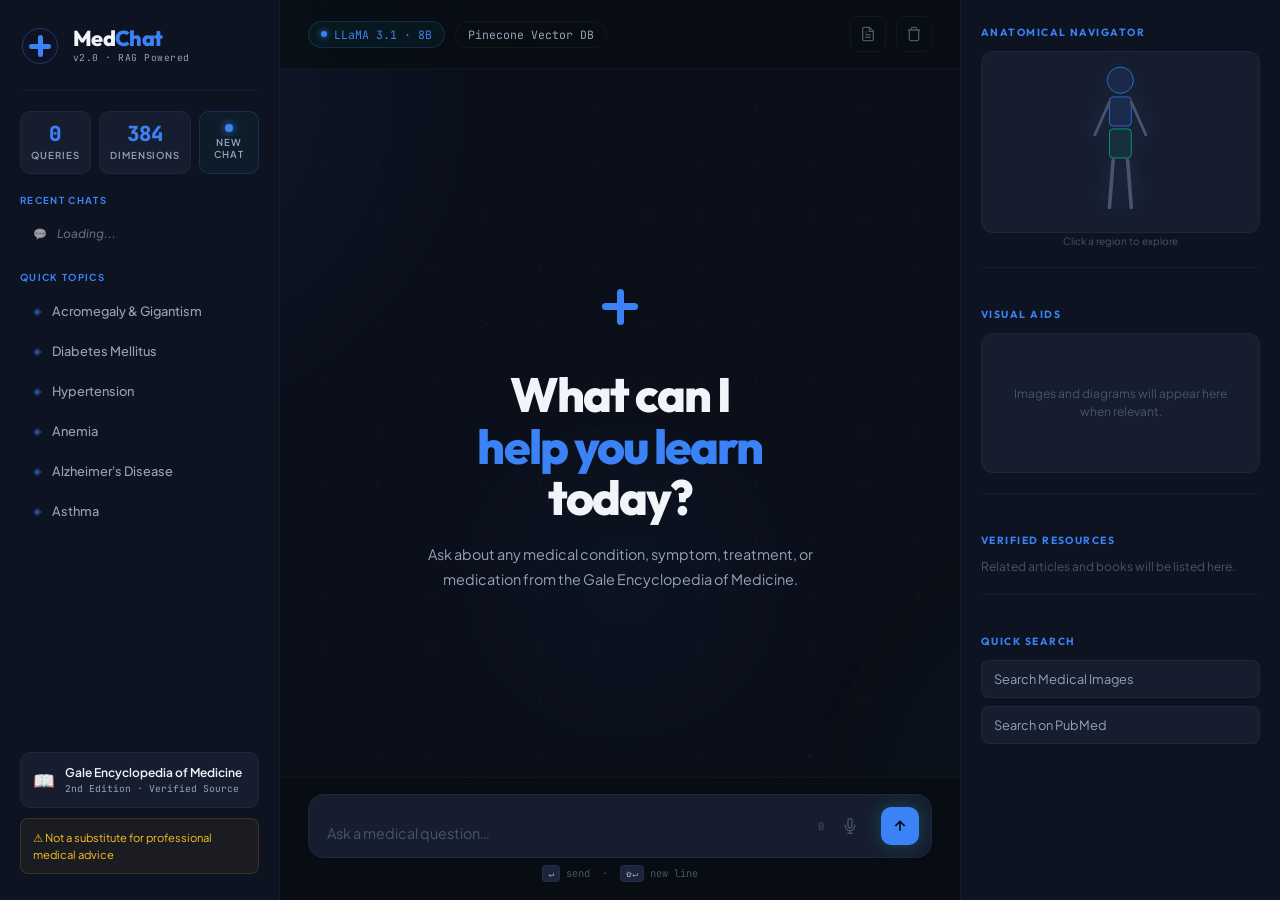
==== templates/index.html @ e9fade82 "Update app with MedChat RAG UI and history sessions" ====
<!DOCTYPE html>
<html lang="en">

<head>
    <meta charset="UTF-8">
    <meta name="viewport" content="width=device-width, initial-scale=1.0">
    <title>MedChat — AI Medical Assistant</title>
    <link rel="stylesheet" href="/static/style.css?v=2.1">
    <link
        href="https://fonts.googleapis.com/css2?family=Outfit:wght@400;500;600;700;800&family=Plus+Jakarta+Sans:wght@400;500;600;700;800&family=JetBrains+Mono:wght@300;400&display=swap"
        rel="stylesheet">
</head>

<body>

    <canvas id="gridCanvas"></canvas>
    <div class="orb orb-1"></div>
    <div class="orb orb-2"></div>
    <div class="orb orb-3"></div>

    <div class="app">

        <!-- LEFT PANEL -->
        <aside class="panel-left">
            <div class="brand">
                <div class="brand-mark">
                    <div class="cross-h"></div>
                    <div class="cross-v"></div>
                    <div class="brand-ring"></div>
                </div>
                <div class="brand-text">
                    <span class="brand-name">Med<em>Chat</em></span>
                    <span class="brand-version">v2.0 · RAG Powered</span>
                </div>
            </div>

            <div class="panel-divider"></div>

            <div class="stat-grid">
                <div class="stat-card">
                    <span class="stat-num" id="qCount">0</span>
                    <span class="stat-label">Queries</span>
                </div>
                <div class="stat-card">
                    <span class="stat-num">384</span>
                    <span class="stat-label">Dimensions</span>
                </div>
                <div class="stat-card active" onclick="newChat()" style="cursor:pointer;" title="Start a New Chat">
                    <span class="stat-dot"></span>
                    <span class="stat-label">New Chat</span>
                </div>
            </div>

            <div class="nav-section">
                <p class="nav-label">Recent Chats</p>
                <nav class="quick-nav" id="sessionsList">
                    <button class="nav-item">
                        <span class="nav-icon">💬</span><i style="opacity:0.6; font-size:12px;">Loading...</i>
                    </button>
                </nav>
            </div>

            <div class="nav-section">
                <p class="nav-label">Quick Topics</p>
                <nav class="quick-nav">
                    <button class="nav-item" onclick="quickAsk('What is Acromegaly and Gigantism?')">
                        <span class="nav-icon">◈</span>Acromegaly & Gigantism
                    </button>
                    <button class="nav-item" onclick="quickAsk('What are the symptoms of Diabetes Mellitus?')">
                        <span class="nav-icon">◈</span>Diabetes Mellitus
                    </button>
                    <button class="nav-item" onclick="quickAsk('How is Hypertension diagnosed and treated?')">
                        <span class="nav-icon">◈</span>Hypertension
                    </button>
                    <button class="nav-item" onclick="quickAsk('What causes Iron Deficiency Anemia?')">
                        <span class="nav-icon">◈</span>Anemia
                    </button>
                    <button class="nav-item" onclick="quickAsk('What is Alzheimer disease?')">
                        <span class="nav-icon">◈</span>Alzheimer's Disease
                    </button>
                    <button class="nav-item" onclick="quickAsk('What are the symptoms of Asthma?')">
                        <span class="nav-icon">◈</span>Asthma
                    </button>
                </nav>
            </div>

            <div class="panel-spacer"></div>

            <div class="source-badge">
                <div class="source-icon">📖</div>
                <div class="source-info">
                    <span class="source-title">Gale Encyclopedia of Medicine</span>
                    <span class="source-sub">2nd Edition · Verified Source</span>
                </div>
            </div>

            <div class="warning-strip">
                ⚠ Not a substitute for professional medical advice
            </div>
        </aside>

        <!-- MAIN CHAT -->
        <main class="chat-main">

            <header class="topbar">
                <div class="topbar-left">
                    <div class="live-badge">
                        <div class="live-dot"></div>LLaMA 3.1 · 8B
                    </div>
                    <div class="model-tag">Pinecone Vector DB</div>
                </div>
                <div class="topbar-right" style="display:flex; gap:10px;">
                    <button class="icon-btn" title="Export PDF" onclick="exportChat()">
                        <svg viewBox="0 0 24 24" fill="none" stroke="currentColor" stroke-width="2">
                            <path d="M14 2H6a2 2 0 0 0-2 2v16a2 2 0 0 0 2 2h12a2 2 0 0 0 2-2V8z" />
                            <polyline points="14 2 14 8 20 8" />
                            <line x1="16" y1="13" x2="8" y2="13" />
                            <line x1="16" y1="17" x2="8" y2="17" />
                            <polyline points="10 9 9 9 8 9" />
                        </svg>
                    </button>
                    <button class="icon-btn" onclick="newChat()" title="New Chat">
                        <svg viewBox="0 0 24 24" fill="none" stroke="currentColor" stroke-width="2">
                            <path
                                d="M3 6h18M19 6v14a2 2 0 0 1-2 2H7a2 2 0 0 1-2-2V6m3 0V4a2 2 0 0 1 2-2h4a2 2 0 0 1 2 2v2" />
                        </svg>
                    </button>
                </div>
            </header>

            <div class="messages" id="messages">
                <div class="hero-state" id="heroState">
                    <div class="hero-cross">
                        <div class="hc-h"></div>
                        <div class="hc-v"></div>
                        <div class="hc-ring r1"></div>
                        <div class="hc-ring r2"></div>
                    </div>
                    <h1 class="hero-title">What can I<br><em>help you learn</em><br>today?</h1>
                    <p class="hero-sub">Ask about any medical condition, symptom, treatment, or medication from the Gale
                        Encyclopedia of Medicine.</p>
                </div>
            </div>

            <div class="input-dock">
                <div class="input-wrap" id="inputWrap">
                    <textarea id="userInput" placeholder="Ask a medical question…" rows="1" onkeydown="handleKey(event)"
                        oninput="autoResize(this)"></textarea>
                    <div class="input-actions">
                        <span class="char-count" id="charCount">0</span>
                        <button class="icon-btn" id="micBtn" onclick="startVoice()" title="Voice Input"
                            style="border:none; margin-right:5px;">
                            <svg viewBox="0 0 24 24" fill="none" stroke="currentColor" stroke-width="2">
                                <path d="M12 1a3 3 0 0 0-3 3v8a3 3 0 0 0 6 0V4a3 3 0 0 0-3-3z" />
                                <path d="M19 10v2a7 7 0 0 1-14 0v-2" />
                                <line x1="12" y1="19" x2="12" y2="23" />
                                <line x1="8" y1="23" x2="16" y2="23" />
                            </svg>
                        </button>
                        <button class="send-btn" id="sendBtn" onclick="sendMessage()">
                            <svg viewBox="0 0 24 24" fill="none" stroke="currentColor" stroke-width="2.5">
                                <path d="M12 19V5M5 12l7-7 7 7" />
                            </svg>
                        </button>
                    </div>
                </div>
                <p class="dock-hint"><kbd>↵</kbd> send &nbsp;·&nbsp; <kbd>⇧↵</kbd> new line</p>
            </div>

        </main>

        <!-- RIGHT PANEL (RESOURCES) -->
        <aside class="panel-right">
            <div class="res-section">
                <h3 class="res-label">Anatomical Navigator</h3>
                <div class="visual-card" style="padding:10px; min-height:180px;">
                    <svg viewBox="0 0 100 220"
                        style="height:160px; width:auto; filter: drop-shadow(0 0 10px rgba(59,130,246,0.3))">
                        <!-- Head -->
                        <circle cx="50" cy="25" r="18" fill="rgba(59,130,246,0.1)" stroke="var(--accent)"
                            stroke-width="1" style="cursor:pointer;"
                            onclick="quickAsk('What conditions affect the head and brain?')" />
                        <!-- Chest -->
                        <rect x="35" y="48" width="30" height="40" rx="5" fill="rgba(59,130,246,0.1)"
                            stroke="var(--accent)" stroke-width="1" style="cursor:pointer;"
                            onclick="quickAsk('What are common heart and lung conditions?')" />
                        <!-- Abdomen -->
                        <rect x="35" y="92" width="30" height="40" rx="5" fill="rgba(16,185,129,0.1)"
                            stroke="var(--accent2)" stroke-width="1" style="cursor:pointer;"
                            onclick="quickAsk('What conditions cause abdominal pain?')" />
                        <!-- Limbs -->
                        <line x1="35" y1="55" x2="15" y2="100" stroke="var(--text-3)" stroke-width="4"
                            stroke-linecap="round" onclick="quickAsk('Joint and limb pain causes')"
                            style="cursor:pointer;" />
                        <line x1="65" y1="55" x2="85" y2="100" stroke="var(--text-3)" stroke-width="4"
                            stroke-linecap="round" onclick="quickAsk('Joint and limb pain causes')"
                            style="cursor:pointer;" />
                        <line x1="40" y1="135" x2="35" y2="200" stroke="var(--text-3)" stroke-width="5"
                            stroke-linecap="round" onclick="quickAsk('Leg and foot conditions')"
                            style="cursor:pointer;" />
                        <line x1="60" y1="135" x2="65" y2="200" stroke="var(--text-3)" stroke-width="5"
                            stroke-linecap="round" onclick="quickAsk('Leg and foot conditions')"
                            style="cursor:pointer;" />
                    </svg>
                </div>
                <p style="font-size:10px; color:var(--text-3); text-align:center; margin-top:-10px;">Click a region to
                    explore</p>
            </div>

            <div class="panel-divider"></div>

            <div class="res-section">
                <h3 class="res-label">Visual Aids</h3>
                <div class="visual-card" id="visualPanel">
                    <p class="visual-placeholder">Images and diagrams will appear here when relevant.</p>
                </div>
            </div>

            <div class="panel-divider"></div>

            <div class="res-section">
                <h3 class="res-label">Verified Resources</h3>
                <div class="resource-list" id="resourceList">
                    <p class="res-placeholder">Related articles and books will be listed here.</p>
                </div>
            </div>

            <div class="panel-divider"></div>

            <div class="res-section">
                <h3 class="res-label">Quick Search</h3>
                <div class="extra-actions" id="extraActions">
                    <button class="action-btn" onclick="openSearch('images')">Search Medical Images</button>
                    <button class="action-btn" onclick="openSearch('pubmed')">Search on PubMed</button>
                </div>
            </div>
        </aside>

    </div>

    <script>
        // Canvas dot grid
        const canvas = document.getElementById('gridCanvas');
        const ctx = canvas.getContext('2d');
        function resizeCanvas() { canvas.width = window.innerWidth; canvas.height = window.innerHeight; }
        resizeCanvas();
        window.addEventListener('resize', () => { resizeCanvas(); initDots(); });

        let dots = [], frame = 0;
        function initDots() {
            dots = [];
            const s = 54;
            for (let x = 0; x < canvas.width + s; x += s)
                for (let y = 0; y < canvas.height + s; y += s)
                    dots.push({ x, y, base: Math.random() * Math.PI * 2, speed: 0.003 + Math.random() * 0.004 });
        }
        initDots();

        function drawGrid() {
            ctx.clearRect(0, 0, canvas.width, canvas.height);
            frame++;
            dots.forEach(d => {
                const p = Math.sin(d.base + frame * d.speed);
                ctx.fillStyle = `rgba(20,184,166,${0.04 + p * 0.03})`;
                ctx.beginPath();
                ctx.arc(d.x, d.y, 1 + p * 0.5, 0, Math.PI * 2);
                ctx.fill();
            });
            requestAnimationFrame(drawGrid);
        }
        drawGrid();

        let currentChatId = Date.now().toString();
        let queryCount = 0;
        let lastQuery = "";
        let currentLang = "en";

        function updateLang(val) { currentLang = val; }

        async function runSymptomCheck() {
            const boxes = document.querySelectorAll('.symp-box:checked');
            const symptoms = Array.from(boxes).map(b => b.value);
            if (symptoms.length === 0) return alert("Please select at least one symptom.");

            appendUser(`Symptom Check: ${symptoms.join(', ')}`);
            appendTyping();

            try {
                const res = await fetch('/symptom-check', {
                    method: 'POST',
                    headers: { 'Content-Type': 'application/json' },
                    body: JSON.stringify({ symptoms, chat_id: currentChatId })
                });
                const data = await res.json();
                removeTyping();
                appendBot(data.answer);
                loadSessions();
            } catch {
                removeTyping();
                appendBot('Symptom check failed. Please try again.');
            }
        }

        function autoResize(el) {
            el.style.height = 'auto';
            el.style.height = Math.min(el.scrollHeight, 150) + 'px';
            document.getElementById('charCount').textContent = el.value.length;
        }

        function handleKey(e) {
            if (e.key === 'Enter' && !e.shiftKey) { e.preventDefault(); sendMessage(); }
        }

        function quickAsk(text) {
            const input = document.getElementById('userInput');
            input.value = text;
            autoResize(input);
            sendMessage();
        }

        function clearChat() {
            document.getElementById('messages').innerHTML = '';
            queryCount = 0;
            document.getElementById('qCount').textContent = '0';
            showHero();
        }

        function newChat() {
            currentChatId = Date.now().toString();
            clearChat();
        }

        function showHero() {
            const messages = document.getElementById('messages');
            const hero = document.createElement('div');
            hero.id = 'heroState';
            hero.className = 'hero-state';
            hero.innerHTML = `
            <div class="hero-cross"><div class="hc-h"></div><div class="hc-v"></div><div class="hc-ring r1"></div><div class="hc-ring r2"></div></div>
            <h1 class="hero-title">What can I<br><em>help you learn</em><br>today?</h1>
            <p class="hero-sub">Ask about any medical condition, symptom, treatment, or medication.</p>
            <div class="hero-chips">
                <button class="chip" onclick="quickAsk('What is Acromegaly?')">Acromegaly</button>
                <button class="chip" onclick="quickAsk('What is Type 2 Diabetes?')">Type 2 Diabetes</button>
                <button class="chip" onclick="quickAsk('What is Hypertension?')">Hypertension</button>
                <button class="chip" onclick="quickAsk('What is Anemia?')">Anemia</button>
            </div>`;
            messages.appendChild(hero);
        }

        function getTime() {
            return new Date().toLocaleTimeString([], { hour: '2-digit', minute: '2-digit' });
        }

        function escapeHtml(t) {
            return t.replace(/&/g, '&amp;').replace(/</g, '&lt;').replace(/>/g, '&gt;');
        }

        function appendUser(text) {
            document.getElementById('heroState')?.remove();
            const messages = document.getElementById('messages');
            const div = document.createElement('div');
            div.className = 'msg-row user';
            div.innerHTML = `<div class="msg-bubble user-bubble"><p>${escapeHtml(text)}</p></div><div class="msg-meta">${getTime()}</div>`;
            messages.appendChild(div);
            messages.scrollTop = messages.scrollHeight;
        }

        function appendTyping() {
            const messages = document.getElementById('messages');
            const div = document.createElement('div');
            div.className = 'msg-row bot';
            div.id = 'typingRow';
            div.innerHTML = `
            <div class="bot-avatar"><div class="ba-cross"><div class="ba-h"></div><div class="ba-v"></div></div></div>
            <div class="msg-bubble bot-bubble typing-bubble"><span></span><span></span><span></span></div>`;
            messages.appendChild(div);
            messages.scrollTop = messages.scrollHeight;
        }

        function removeTyping() { document.getElementById('typingRow')?.remove(); }

        function appendBot(text) {
            const messages = document.getElementById('messages');
            const div = document.createElement('div');
            div.className = 'msg-row bot';

            let mainContent = text;
            let followups = [];
            let sources = [];
            let severity = '';
            let severityColor = 'var(--accent)';

            // Parse severity
            if (mainContent.includes('SEVERITY:')) {
                const parts = mainContent.split('SEVERITY:');
                mainContent = parts[1].split('\n').slice(1).join('\n').trim(); // Skip the severity line 
                severity = parts[1].split('\n')[0].trim();
                if (severity === 'EMERGENCY') severityColor = '#ef4444';
                if (severity === 'CONSULT_DOCTOR') severityColor = '#f59e0b';
            }

            // Parse followups
            if (mainContent.includes('FOLLOWUPS:')) {
                const parts = mainContent.split('FOLLOWUPS:');
                mainContent = parts[0].trim();
                followups = parts[1].trim().split('\n').map(f => f.replace(/^-\s*/, '').trim()).filter(Boolean);
            }

            // Parse sources
            if (mainContent.includes('SOURCES:')) {
                const parts = mainContent.split('SOURCES:');
                mainContent = parts[0].trim();
                sources = parts[1].trim().split('\n').map(s => s.replace(/^-\s*/, '').trim()).filter(Boolean);
            }
            updateResourcePanel(sources);

            let chipsHtml = '';
            if (followups.length > 0) {
                chipsHtml = '<div class="followup-chips" style="display:flex; flex-wrap:wrap; gap:8px; margin-top:10px;">' +
                    followups.map(f => `<button class="chip" style="font-size:11px; padding:4px 10px; border-radius:12px; border:1px solid rgba(255,255,255,0.1); background:rgba(255,255,255,0.05); color:var(--text-1); cursor:pointer;" onclick="quickAsk('${escapeHtml(f.replace(/'/g, "\\'"))}')">${escapeHtml(f)}</button>`).join('') +
                    '</div>';
            }

            let badgeHtml = severity ? `<span style="font-size:10px; font-weight:600; padding:2px 6px; border-radius:4px; border:1px solid ${severityColor}; color:${severityColor}; margin-right:8px; display:inline-block; margin-bottom:5px;">${severity}</span><br>` : '';

            div.innerHTML = `
            <div class="bot-avatar"><div class="ba-cross"><div class="ba-h"></div><div class="ba-v"></div></div></div>
            <div class="msg-content">
                <div class="msg-bubble bot-bubble">
                    ${badgeHtml}
                    <p style="margin:0">${escapeHtml(mainContent).replace(/\n/g, '<br>')}</p>
                </div>
                ${chipsHtml}
                <div class="msg-meta" style="margin-top:5px;">${getTime()} · MedChat</div>
            </div>`;
            messages.appendChild(div);
            messages.scrollTop = messages.scrollHeight;
        }

        async function exportChat() {
            try {
                const formData = new URLSearchParams();
                formData.append('chat_id', currentChatId);
                const res = await fetch('/export', { method: 'POST', body: formData });
                if (res.ok) {
                    const blob = await res.blob();

                    let filename = 'MedChat_Consultation_Record.pdf';
                    const cd = res.headers.get('Content-Disposition');
                    if (cd && cd.includes('filename=')) {
                        filename = cd.split('filename=')[1].replace(/["']/g, '');
                    }

                    const url = window.URL.createObjectURL(blob);
                    const a = document.createElement('a');
                    a.style.display = 'none';
                    a.href = url;
                    a.download = filename;
                    document.body.appendChild(a);
                    a.click();
                    window.URL.revokeObjectURL(url);
                } else {
                    alert('Export failed.');
                }
            } catch (err) {
                console.error(err);
                alert('Export failed due to network error.');
            }
        }


        async function updateResourcePanel(resources) {
            const list = document.getElementById('resourceList');
            const visual = document.getElementById('visualPanel');

            if (resources.length > 0) {
                list.innerHTML = resources.map(r => `
                <div class="res-item">
                    <span class="res-icon">📄</span>
                    <span class="res-text">${escapeHtml(r.replace(/^[*-]\s*/, ''))}</span>
                </div>
            `).join('');

                visual.innerHTML = '<i style="color:var(--text-3); font-size:12px;">Searching visual database...</i>';

                try {
                    const query = encodeURIComponent(lastQuery.replace(/what is|are the symptoms of|how is|diagnosed|treated|causes|of|the/gi, '').trim());
                    const wRes = await fetch(`https://en.wikipedia.org/w/api.php?action=query&list=search&srsearch=${query}&utf8=&format=json&origin=*`);
                    const wData = await wRes.json();

                    if (wData.query && wData.query.search.length > 0) {
                        const title = wData.query.search[0].title;
                        const pRes = await fetch(`https://en.wikipedia.org/w/api.php?action=query&titles=${encodeURIComponent(title)}&prop=pageimages&format=json&pithumbsize=500&origin=*`);
                        const pData = await pRes.json();
                        const pages = pData.query.pages;
                        const pageId = Object.keys(pages)[0];

                        if (pages[pageId].thumbnail) {
                            visual.innerHTML = `
                                <img src="${pages[pageId].thumbnail.source}" style="width:100%; border-radius:8px; margin-bottom:10px;">
                                <p style="font-size:12px; color:var(--text-2); text-align:center;">Source: Wikipedia Media (${title})</p>
                            `;
                            return;
                        }
                    }
                    visual.innerHTML = `
                        <div class="image-suggest">
                            <div class="suggest-info">
                                <p>View anatomical diagrams and clinical images for:</p>
                                <strong>${escapeHtml(lastQuery)}</strong>
                            </div>
                            <button class="visual-btn" onclick="openSearch('images')">Open Visual Library</button>
                        </div>
                    `;
                } catch (e) {
                    visual.innerHTML = '';
                }
            }
        }

        function openSearch(type) {
            const query = encodeURIComponent(lastQuery);
            if (type === 'images') window.open(`https://www.google.com/search?tbm=isch&q=${query}+medical+diagram`, '_blank');
            if (type === 'pubmed') window.open(`https://pubmed.ncbi.nlm.nih.gov/?term=${query}`, '_blank');
        }

        function quickAsk(text) {
            document.getElementById('userInput').value = text;
            sendMessage();
        }

        async function sendMessage() {
            const input = document.getElementById('userInput');
            const text = input.value.trim();
            if (!text) return;

            lastQuery = text;
            const sendBtn = document.getElementById('sendBtn');
            sendBtn.disabled = true;
            input.disabled = true;

            appendUser(text);
            input.value = '';
            input.style.height = 'auto';
            document.getElementById('charCount').textContent = '0';
            queryCount++;
            document.getElementById('qCount').textContent = queryCount;
            appendTyping();

            try {
                if (currentLang === 'en') {
                    const res = await fetch('/stream', {
                        method: 'POST',
                        headers: { 'Content-Type': 'application/x-www-form-urlencoded' },
                        body: `msg=${encodeURIComponent(text)}&lang=${currentLang}&chat_id=${encodeURIComponent(currentChatId)}`
                    });
                    if (res.ok) {
                        removeTyping();
                        const messages = document.getElementById('messages');
                        const div = document.createElement('div');
                        div.className = 'msg-row bot';
                        div.innerHTML = `
                            <div class="bot-avatar"><div class="ba-cross"><div class="ba-h"></div><div class="ba-v"></div></div></div>
                            <div class="msg-content"><div class="msg-bubble bot-bubble" style="background:rgba(255,255,255,0.02); border:1px solid rgba(255,255,255,0.1);"><p style="margin:0; opacity:0.8; font-style:italic;" id="streamTarget"></p></div></div>
                        `;
                        messages.appendChild(div);
                        const target = document.getElementById('streamTarget');

                        const reader = res.body.getReader();
                        const decoder = new TextDecoder();
                        let rawAcc = "";

                        while (true) {
                            const { done, value } = await reader.read();
                            if (done) break;
                            const chunk = decoder.decode(value, { stream: true });
                            const packets = chunk.split('\n');
                            for (let packet of packets) {
                                if (packet.startsWith('data: ')) {
                                    const d = packet.slice(6).trim();
                                    try {
                                        const p = JSON.parse(d);
                                        if (p.text) { rawAcc += p.text; target.innerText = rawAcc; messages.scrollTop = messages.scrollHeight; }
                                        if (p.done) { div.remove(); appendBot(p.fullText); loadSessions(); return; }
                                    } catch (e) { }
                                }
                            }
                        }
                        return;
                    }
                }

                const res = await fetch('/get', {
                    method: 'POST',
                    headers: { 'Content-Type': 'application/x-www-form-urlencoded' },
                    body: `msg=${encodeURIComponent(text)}&lang=${currentLang}&chat_id=${encodeURIComponent(currentChatId)}`
                });
                const answer = await res.text();
                removeTyping();
                appendBot(answer);
                loadSessions();
            } catch (err) {
                removeTyping();
                appendBot('Something went wrong. Please try again.');
            } finally {
                sendBtn.disabled = false;
                input.disabled = false;
                input.focus();
            }
        }

        async function loadSessions() {
            try {
                const res = await fetch('/sessions');
                if (!res.ok) return;
                const data = await res.json();
                const sl = document.getElementById('sessionsList');
                if (sl) {
                    if (data.sessions.length === 0) {
                        sl.innerHTML = '<p style="font-size:12px; opacity:0.6; padding-left:15px; margin-top:5px;">No recent chats</p>';
                        return;
                    }
                    sl.innerHTML = data.sessions.map(s => `
                        <button class="nav-item" onclick="loadHistory('${s.chat_id}')" style="white-space: nowrap; overflow: hidden; text-overflow: ellipsis; display: block; border-left: 2px solid transparent; text-align: left;">
                            <span class="nav-icon">💬</span>${escapeHtml(s.title)}
                        </button>
                    `).join('');
                }
            } catch (e) { }
        }

        async function loadHistory(chatId) {
            currentChatId = chatId;
            clearChat();
            try {
                const res = await fetch('/history/' + chatId);
                if (!res.ok) return;
                const data = await res.json();
                if (data && data.history && data.history.length > 0) {
                    const hero = document.getElementById('heroState');
                    if (hero) hero.remove();
                    data.history.forEach(item => {
                        appendUser(item.q);
                        queryCount++;
                        appendBot(item.a);
                    });
                    document.getElementById('qCount').textContent = queryCount;
                }
            } catch (e) { console.warn("Failed to load session history:", e); }
        }

        // INIT LOAD
        (async function initApp() {
            await loadSessions();
        })();
    </script>
---- static/style.css ----
/* ── Variables ─────────────────────────────────────────────── */
:root {
  --bg: #0b0f19;
  --panel: #0d1321;
  --surface: #161d2f;
  --surface2: #1c253d;
  --accent: #3b82f6;
  /* Caduceus Blue */
  --accent-rgb: 59, 130, 246;
  --accent2: #10b981;
  /* Surgical Teal */
  --glow: rgba(59, 130, 246, 0.12);
  --glow2: rgba(16, 185, 129, 0.08);
  --text: #f1f5f9;
  --text-2: #94a3b8;
  --text-3: #475569;
  --border: rgba(255, 255, 255, 0.04);
  --border-acc: rgba(59, 130, 246, 0.2);
  --user-bg: #1e293b;
  --user-border: rgba(59, 130, 246, 0.3);
  --r: 16px;
  --font: 'Plus Jakarta Sans', system-ui, sans-serif;
  --head: 'Outfit', sans-serif;
  --mono: 'JetBrains Mono', monospace;
}

/* ── Reset ─────────────────────────────────────────────────── */
*,
*::before,
*::after {
  box-sizing: border-box;
  margin: 0;
  padding: 0;
}

html,
body {
  height: 100%;
  width: 100%;
  overflow: hidden;
  background: var(--bg);
  color: var(--text);
  font-family: var(--font);
  -webkit-font-smoothing: antialiased;
}

button {
  border: none;
  background: none;
  cursor: pointer;
  font-family: var(--font);
}

textarea {
  font-family: var(--font);
}

/* ── Canvas ────────────────────────────────────────────────── */
#gridCanvas {
  position: fixed;
  inset: 0;
  z-index: 0;
  pointer-events: none;
  overflow: hidden;
}

/* ── Orbs ──────────────────────────────────────────────────── */
.orb {
  position: fixed;
  border-radius: 50%;
  pointer-events: none;
  z-index: 0;
  filter: blur(90px);
  opacity: 0.09;
  animation: orbFloat 20s ease-in-out infinite alternate;
}

.orb-1 {
  width: 600px;
  height: 600px;
  background: radial-gradient(var(--accent), transparent);
  top: -200px;
  left: -150px;
}

.orb-2 {
  width: 500px;
  height: 500px;
  background: radial-gradient(var(--accent2), transparent);
  bottom: -180px;
  right: -120px;
  animation-delay: -7s;
}

.orb-3 {
  width: 350px;
  height: 350px;
  background: radial-gradient(var(--accent), transparent);
  top: 45%;
  left: 35%;
  animation-delay: -14s;
  opacity: 0.06;
}

@keyframes orbFloat {
  from {
    transform: translate(0, 0) scale(1);
  }

  to {
    transform: translate(40px, 25px) scale(1.1);
  }
}

/* ── App Shell ─────────────────────────────────────────────── */
.app {
  position: relative;
  z-index: 1;
  display: flex;
  height: 100%;
  width: 100%;
  overflow: hidden;
}

/* ── Left Panel ────────────────────────────────────────────── */
.panel-left {
  width: 280px;
  flex-shrink: 0;
  background: var(--panel);
  border-right: 1px solid var(--border);
  display: flex;
  flex-direction: column;
  padding: 26px 20px;
  gap: 0;
  overflow-y: auto;
  overflow-x: hidden;
  min-height: 0;
}

.panel-left::-webkit-scrollbar {
  width: 3px;
}

.panel-left::-webkit-scrollbar-thumb {
  background: var(--border);
}

/* Brand */
.brand {
  display: flex;
  align-items: center;
  gap: 13px;
  margin-bottom: 24px;
}

.brand-mark {
  width: 40px;
  height: 40px;
  flex-shrink: 0;
  position: relative;
  display: flex;
  align-items: center;
  justify-content: center;
}

.cross-h,
.cross-v {
  position: absolute;
  background: var(--accent);
  border-radius: 3px;
}

.cross-h {
  width: 22px;
  height: 5px;
}

.cross-v {
  width: 5px;
  height: 22px;
}

.brand-ring {
  position: absolute;
  width: 36px;
  height: 36px;
  border: 1.5px solid var(--accent);
  border-radius: 50%;
  opacity: 0.35;
  animation: spin 12s linear infinite;
}

@keyframes spin {
  to {
    transform: rotate(360deg);
  }
}

.brand-text {
  display: flex;
  flex-direction: column;
  gap: 2px;
}

.brand-name {
  font-family: var(--head);
  font-size: 1.35rem;
  font-weight: 800;
  letter-spacing: -0.03em;
  line-height: 1;
  color: var(--text);
}

.brand-name em {
  font-style: normal;
  color: var(--accent);
}

.brand-version {
  font-family: var(--mono);
  font-size: 0.6rem;
  color: var(--text-2);
  letter-spacing: 0.05em;
}

/* Divider */
.panel-divider {
  height: 1px;
  background: var(--border);
  margin: 0 0 20px;
}

/* Stats */
.stat-grid {
  display: flex;
  gap: 8px;
  margin-bottom: 20px;
}

.stat-card {
  flex: 1;
  background: var(--surface);
  border: 1px solid var(--border);
  border-radius: 10px;
  padding: 12px 10px;
  display: flex;
  flex-direction: column;
  align-items: center;
  gap: 4px;
  text-align: center;
}

.stat-card.active {
  border-color: var(--border-acc);
  background: rgba(20, 184, 166, 0.05);
}

.stat-num {
  font-size: 1.3rem;
  font-weight: 800;
  color: var(--accent);
  line-height: 1;
  font-family: var(--mono);
}

.stat-label {
  font-size: 0.6rem;
  font-weight: 600;
  letter-spacing: 0.1em;
  text-transform: uppercase;
  color: var(--text-2);
}

.stat-dot {
  width: 8px;
  height: 8px;
  border-radius: 50%;
  background: var(--accent);
  box-shadow: 0 0 8px var(--accent);
  animation: statPulse 2.5s ease-in-out infinite;
}

@keyframes statPulse {

  0%,
  100% {
    opacity: 1;
    transform: scale(1);
  }

  50% {
    opacity: 0.4;
    transform: scale(0.8);
  }
}

/* Nav */
.nav-section {
  margin-bottom: 20px;
}

.nav-label {
  font-size: 0.6rem;
  font-weight: 700;
  letter-spacing: 0.14em;
  text-transform: uppercase;
  color: var(--accent);
  margin-bottom: 10px;
}

.quick-nav {
  display: flex;
  flex-direction: column;
  gap: 4px;
}

.nav-item {
  display: flex;
  align-items: center;
  gap: 10px;
  padding: 9px 12px;
  border-radius: 8px;
  font-size: 0.8rem;
  font-weight: 500;
  color: var(--text-2);
  text-align: left;
  transition: all 0.18s ease;
  border: 1px solid transparent;
}

.nav-item:hover {
  background: rgba(20, 184, 166, 0.07);
  border-color: var(--border-acc);
  color: var(--accent);
  transform: translateX(3px);
}

.nav-icon {
  font-size: 0.7rem;
  color: var(--accent);
  opacity: 0.6;
}

.panel-spacer {
  flex: 1;
}

/* Source badge */
.source-badge {
  display: flex;
  align-items: center;
  gap: 10px;
  padding: 12px;
  border-radius: 10px;
  background: var(--surface);
  border: 1px solid var(--border);
  margin-bottom: 10px;
}

.source-icon {
  font-size: 1.1rem;
}

.source-info {
  display: flex;
  flex-direction: column;
  gap: 2px;
}

.source-title {
  font-size: 0.75rem;
  font-weight: 600;
  color: var(--text);
}

.source-sub {
  font-family: var(--mono);
  font-size: 0.6rem;
  color: var(--text-2);
}

/* Warning */
.warning-strip {
  padding: 10px 12px;
  border-radius: 8px;
  background: rgba(251, 191, 36, 0.06);
  border: 1px solid rgba(251, 191, 36, 0.15);
  font-size: 0.7rem;
  color: #fbbf24;
  line-height: 1.5;
}

/* ── Chat Main ─────────────────────────────────────────────── */
.chat-main {
  flex: 1;
  display: flex;
  flex-direction: column;
  overflow: hidden;
  background: transparent;
  min-height: 0;
  /* Keep children constrained */
  min-width: 0;
}

/* Topbar */
.topbar {
  display: flex;
  align-items: center;
  justify-content: space-between;
  padding: 16px 28px;
  border-bottom: 1px solid var(--border);
  background: rgba(8, 13, 18, 0.7);
  backdrop-filter: blur(16px);
  flex-shrink: 0;
}

.topbar-left {
  display: flex;
  align-items: center;
  gap: 10px;
}

.live-badge {
  display: flex;
  align-items: center;
  gap: 7px;
  padding: 5px 12px;
  border-radius: 99px;
  border: 1px solid var(--border-acc);
  background: rgba(20, 184, 166, 0.06);
  font-family: var(--mono);
  font-size: 0.72rem;
  color: var(--accent);
  font-weight: 400;
}

.live-dot {
  width: 6px;
  height: 6px;
  border-radius: 50%;
  background: var(--accent);
  box-shadow: 0 0 6px var(--accent);
  animation: statPulse 2s ease-in-out infinite;
}

.model-tag {
  padding: 5px 12px;
  border-radius: 99px;
  border: 1px solid var(--border);
  font-family: var(--mono);
  font-size: 0.72rem;
  color: var(--text-2);
}

.icon-btn {
  width: 36px;
  height: 36px;
  border-radius: 8px;
  border: 1px solid var(--border);
  color: var(--text-3);
  display: flex;
  align-items: center;
  justify-content: center;
  transition: all 0.18s ease;
}

.icon-btn svg {
  width: 16px;
  height: 16px;
}

.icon-btn:hover {
  border-color: rgba(239, 68, 68, 0.4);
  color: #f87171;
  background: rgba(239, 68, 68, 0.07);
}

/* Messages */
.messages {
  flex: 1;
  overflow-y: auto;
  overflow-x: hidden;
  padding: 32px 32px 16px;
  display: flex;
  flex-direction: column;
  gap: 22px;
  scroll-behavior: smooth;
  min-height: 0;
}

.messages::-webkit-scrollbar {
  width: 3px;
}

.messages::-webkit-scrollbar-thumb {
  background: var(--border);
  border-radius: 99px;
}

/* Hero */
.hero-state {
  display: flex;
  flex-direction: column;
  align-items: center;
  text-align: center;
  gap: 18px;
  margin: auto;
  max-width: 520px;
  animation: fadeUp 0.7s cubic-bezier(0.16, 1, 0.3, 1) both;
  padding: 40px 20px;
}

.hero-cross {
  position: relative;
  width: 72px;
  height: 72px;
  display: flex;
  align-items: center;
  justify-content: center;
  margin-bottom: 8px;
}

.hc-h,
.hc-v {
  position: absolute;
  background: var(--accent);
  border-radius: 4px;
}

.hc-h {
  width: 36px;
  height: 7px;
}

.hc-v {
  width: 7px;
  height: 36px;
}

.hc-ring {
  position: absolute;
  border-radius: 50%;
  border: 1px solid var(--accent);
  opacity: 0;
  animation: heroRingPulse 3s ease-out infinite;
}

.hc-ring.r1 {
  width: 56px;
  height: 56px;
  animation-delay: 0s;
}

.hc-ring.r2 {
  width: 72px;
  height: 72px;
  animation-delay: 0.8s;
}

@keyframes heroRingPulse {
  0% {
    opacity: 0.4;
    transform: scale(0.9);
  }

  100% {
    opacity: 0;
    transform: scale(1.4);
  }
}

.hero-title {
  font-family: var(--head);
  font-size: 3rem;
  font-weight: 800;
  line-height: 1.08;
  letter-spacing: -0.04em;
  color: var(--text);
}

.hero-title em {
  font-style: normal;
  color: var(--accent);
}

.hero-sub {
  font-size: 0.9rem;
  color: var(--text-2);
  line-height: 1.7;
  max-width: 400px;
}

.hero-chips {
  display: flex;
  flex-wrap: wrap;
  gap: 8px;
  justify-content: center;
}

.chip {
  padding: 7px 16px;
  border-radius: 99px;
  border: 1px solid var(--border);
  background: var(--surface);
  color: var(--text-2);
  font-size: 0.8rem;
  font-weight: 500;
  transition: all 0.18s ease;
}

.chip:hover {
  border-color: var(--border-acc);
  background: rgba(20, 184, 166, 0.07);
  color: var(--accent);
  transform: translateY(-2px);
}

/* Messages */
.msg-row {
  display: flex;
  gap: 12px;
  align-items: flex-start;
  animation: fadeUp 0.35s cubic-bezier(0.16, 1, 0.3, 1) both;
}

.msg-row.user {
  flex-direction: column;
  align-items: flex-end;
  align-self: flex-end;
  max-width: 72%;
}

.msg-row.bot {
  align-self: flex-start;
  max-width: 76%;
}

.bot-avatar {
  width: 34px;
  height: 34px;
  flex-shrink: 0;
  background: var(--surface2);
  border: 1px solid var(--border-acc);
  border-radius: 10px;
  display: flex;
  align-items: center;
  justify-content: center;
  position: relative;
  margin-top: 2px;
}

.ba-cross {
  position: relative;
  width: 14px;
  height: 14px;
  display: flex;
  align-items: center;
  justify-content: center;
}

.ba-h,
.ba-v {
  position: absolute;
  background: var(--accent);
  border-radius: 2px;
}

.ba-h {
  width: 14px;
  height: 3px;
}

.ba-v {
  width: 3px;
  height: 14px;
}

.msg-content {
  display: flex;
  flex-direction: column;
  gap: 5px;
}

.msg-bubble {
  padding: 13px 17px;
  border-radius: 14px;
  font-size: 0.88rem;
  line-height: 1.75;
  word-break: break-word;
}

.user-bubble {
  background: var(--user-bg);
  border: 1px solid var(--user-border);
  border-bottom-right-radius: 4px;
  color: #c5ede9;
}

.bot-bubble {
  background: var(--surface);
  border: 1px solid var(--border);
  border-bottom-left-radius: 4px;
  color: var(--text);
}

.msg-meta {
  font-family: var(--mono);
  font-size: 0.65rem;
  color: var(--text-3);
  padding: 0 4px;
}

/* Typing */
.typing-bubble {
  display: flex;
  gap: 5px;
  align-items: center;
  padding: 16px 20px;
}

.typing-bubble span {
  width: 6px;
  height: 6px;
  border-radius: 50%;
  background: var(--accent);
  animation: typeBounce 1.1s ease-in-out infinite;
}

.typing-bubble span:nth-child(2) {
  animation-delay: 0.18s;
}

.typing-bubble span:nth-child(3) {
  animation-delay: 0.36s;
}

@keyframes typeBounce {

  0%,
  80%,
  100% {
    transform: translateY(0);
    opacity: 0.3;
  }

  40% {
    transform: translateY(-8px);
    opacity: 1;
  }
}

@keyframes fadeUp {
  from {
    opacity: 0;
    transform: translateY(14px);
  }

  to {
    opacity: 1;
    transform: translateY(0);
  }
}

/* ── Input Dock ────────────────────────────────────────────── */
.input-dock {
  padding: 16px 28px 20px;
  border-top: 1px solid var(--border);
  background: rgba(8, 13, 18, 0.85);
  backdrop-filter: blur(16px);
  display: flex;
  flex-direction: column;
  gap: 8px;
}

.input-wrap {
  display: flex;
  align-items: flex-end;
  gap: 10px;
  background: var(--surface);
  border: 1px solid var(--border);
  border-radius: var(--r);
  padding: 12px 12px 12px 18px;
  transition: border-color 0.2s, box-shadow 0.2s;
}

.input-wrap:focus-within {
  border-color: var(--border-acc);
  box-shadow: 0 0 0 3px var(--glow), inset 0 0 30px rgba(20, 184, 166, 0.03);
}

.input-wrap textarea {
  flex: 1;
  background: transparent;
  border: none;
  outline: none;
  color: var(--text);
  font-size: 0.9rem;
  line-height: 1.6;
  resize: none;
  max-height: 150px;
  overflow-y: auto;
}

.input-wrap textarea::placeholder {
  color: var(--text-3);
}

.input-wrap textarea::-webkit-scrollbar {
  width: 2px;
}

.input-wrap textarea::-webkit-scrollbar-thumb {
  background: var(--border);
}

.input-actions {
  display: flex;
  align-items: center;
  gap: 8px;
  flex-shrink: 0;
}

.char-count {
  font-family: var(--mono);
  font-size: 0.65rem;
  color: var(--text-3);
  min-width: 20px;
  text-align: right;
}

.send-btn {
  width: 38px;
  height: 38px;
  border-radius: 10px;
  background: var(--accent);
  color: #070c10;
  display: flex;
  align-items: center;
  justify-content: center;
  transition: all 0.18s ease;
  box-shadow: 0 0 18px rgba(20, 184, 166, 0.3);
}

.send-btn svg {
  width: 16px;
  height: 16px;
}

.send-btn:hover {
  background: #0d9488;
  transform: scale(1.05);
  box-shadow: 0 0 24px rgba(20, 184, 166, 0.45);
}

.send-btn:disabled {
  opacity: 0.3;
  cursor: not-allowed;
  transform: none;
  box-shadow: none;
}

.dock-hint {
  font-family: var(--mono);
  font-size: 0.65rem;
  color: var(--text-3);
  text-align: center;
}

kbd {
  background: var(--surface2);
  border: 1px solid var(--border);
  border-radius: 4px;
  padding: 1px 5px;
  font-family: var(--mono);
  font-size: 0.6rem;
  color: var(--text-2);
}

/* ── Right Panel ───────────────────────────────────────────── */
.panel-right {
  width: 320px;
  flex-shrink: 0;
  background: var(--panel);
  border-left: 1px solid var(--border);
  display: flex;
  flex-direction: column;
  padding: 26px 20px;
  gap: 20px;
  overflow-y: auto;
  overflow-x: hidden;
  min-height: 0;
}

.res-section {
  display: flex;
  flex-direction: column;
  gap: 12px;
}

.res-label {
  font-family: var(--head);
  font-size: 0.65rem;
  font-weight: 700;
  letter-spacing: 0.14em;
  text-transform: uppercase;
  color: var(--accent);
}

.visual-card {
  background: var(--surface);
  border: 1px solid var(--border);
  border-radius: 12px;
  padding: 16px;
  min-height: 140px;
  display: flex;
  align-items: center;
  justify-content: center;
  text-align: center;
  position: relative;
  overflow: hidden;
}

.visual-placeholder {
  font-size: 0.75rem;
  color: var(--text-3);
  line-height: 1.5;
}

.image-suggest {
  display: flex;
  flex-direction: column;
  gap: 12px;
  width: 100%;
  animation: fadeUp 0.4s ease;
}

.suggest-info p {
  font-size: 0.75rem;
  color: var(--text-2);
  margin-bottom: 4px;
}

.suggest-info strong {
  font-size: 0.9rem;
  color: var(--accent);
}

.visual-btn {
  background: rgba(20, 184, 166, 0.1);
  border: 1px solid var(--border-acc);
  color: var(--accent);
  padding: 8px;
  border-radius: 8px;
  font-size: 0.75rem;
  transition: all 0.2s;
}

.visual-btn:hover {
  background: var(--accent);
  color: #000;
}

.resource-list {
  display: flex;
  flex-direction: column;
  gap: 8px;
}

.res-placeholder {
  font-size: 0.75rem;
  color: var(--text-3);
}

.res-item {
  display: flex;
  gap: 10px;
  background: var(--surface2);
  padding: 10px;
  border-radius: 8px;
  border: 1px solid var(--border);
  transition: transform 0.2s;
}

.res-item:hover {
  transform: translateX(4px);
  border-color: var(--border-acc);
}

.res-text {
  font-size: 0.78rem;
  color: var(--text-2);
  line-height: 1.4;
}

.res-icon {
  font-size: 0.9rem;
}

.extra-actions {
  display: flex;
  flex-direction: column;
  gap: 8px;
}

.action-btn {
  text-align: left;
  padding: 10px 12px;
  border-radius: 8px;
  background: var(--surface);
  border: 1px solid var(--border);
  font-size: 0.8rem;
  color: var(--text-2);
  transition: all 0.2s;
}

.action-btn:hover {
  border-color: var(--accent2);
  color: var(--accent2);
  background: rgba(14, 165, 233, 0.05);
}

/* ── Responsive ────────────────────────────────────────────── */
@media (max-width:1100px) {
  .panel-right {
    display: none;
  }
}

@media (max-width:720px) {
  .panel-left {
    display: none;
  }

  .messages {
    padding: 20px 16px 12px;
  }

  .input-dock {
    padding: 12px 14px 16px;
  }

  .topbar {
    padding: 12px 16px;
  }

  .hero-title {
    font-size: 1.9rem;
  }

  .msg-row.user,
  .msg-row.bot {
    max-width: 90%;
  }
}

/* Badges */
.badge {
  font-size: 10px; font-weight: 800; padding: 2px 8px; border-radius: 4px;
  text-transform: uppercase; letter-spacing: 0.05em;
}
.badge-info { background: rgba(59, 130, 246, 0.2); color: #60a5fa; border: 1px solid rgba(59,130,246,0.3); }
.badge-emergency { background: rgba(239, 68, 68, 0.2); color: #f87171; border: 1px solid rgba(239,68,68,0.3); animation: statPulse 1.5s infinite; }
.badge-consult_doctor { background: rgba(245, 158, 11, 0.2); color: #fbbf24; border: 1px solid rgba(245,158,11,0.3); }

/* Followups */
.followup-area { margin-top: 15px; }
.followup-area .chip { cursor: pointer; border-color: var(--accent); opacity: 0.8; transition: opacity 0.2s; }
.followup-area .chip:hover { opacity: 1; border-color: var(--accent2); background: rgba(var(--accent-rgb), 0.1); }
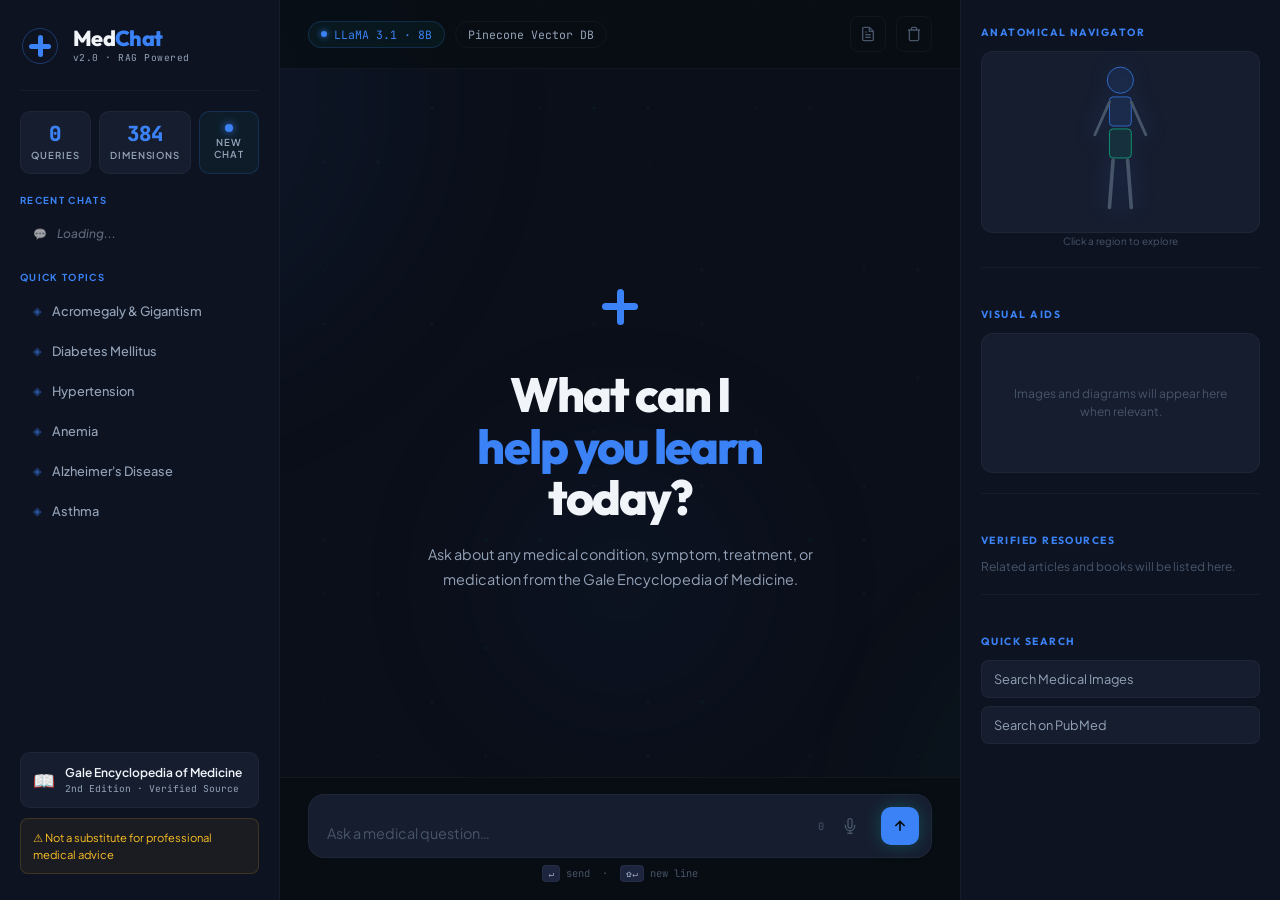
==== commit 4f73807d: "chore: prepare for deployment with gunicorn and Procfile" ====
--- a/templates/index.html
+++ b/templates/index.html
@@ -108,6 +108,7 @@
                         <div class="live-dot"></div>LLaMA 3.1 · 8B
                     </div>
                     <div class="model-tag">Pinecone Vector DB</div>
+                    <div class="model-tag" id="latencyMonitor" style="color:var(--accent2); background:rgba(16,185,129,0.05); border-color:rgba(16,185,129,0.2); display:none;">0ms</div>
                 </div>
                 <div class="topbar-right" style="display:flex; gap:10px;">
                     <button class="icon-btn" title="Export PDF" onclick="exportChat()">
@@ -539,6 +540,10 @@
             const sendBtn = document.getElementById('sendBtn');
             sendBtn.disabled = true;
             input.disabled = true;
+            const startTime = performance.now();
+            const latMon = document.getElementById('latencyMonitor');
+            latMon.style.display = 'inline-flex';
+            latMon.innerText = '···';
 
             appendUser(text);
             input.value = '';
@@ -582,7 +587,14 @@
                                     try {
                                         const p = JSON.parse(d);
                                         if (p.text) { rawAcc += p.text; target.innerText = rawAcc; messages.scrollTop = messages.scrollHeight; }
-                                        if (p.done) { div.remove(); appendBot(p.fullText); loadSessions(); return; }
+                                        if (p.done) { 
+                                            const endTime = performance.now();
+                                            latMon.innerText = Math.round(endTime - startTime) + 'ms';
+                                            div.remove(); 
+                                            appendBot(p.fullText); 
+                                            loadSessions(); 
+                                            return; 
+                                        }
                                     } catch (e) { }
                                 }
                             }
@@ -597,6 +609,8 @@
                     body: `msg=${encodeURIComponent(text)}&lang=${currentLang}&chat_id=${encodeURIComponent(currentChatId)}`
                 });
                 const answer = await res.text();
+                const endTime = performance.now();
+                latMon.innerText = Math.round(endTime - startTime) + 'ms';
                 removeTyping();
                 appendBot(answer);
                 loadSessions();
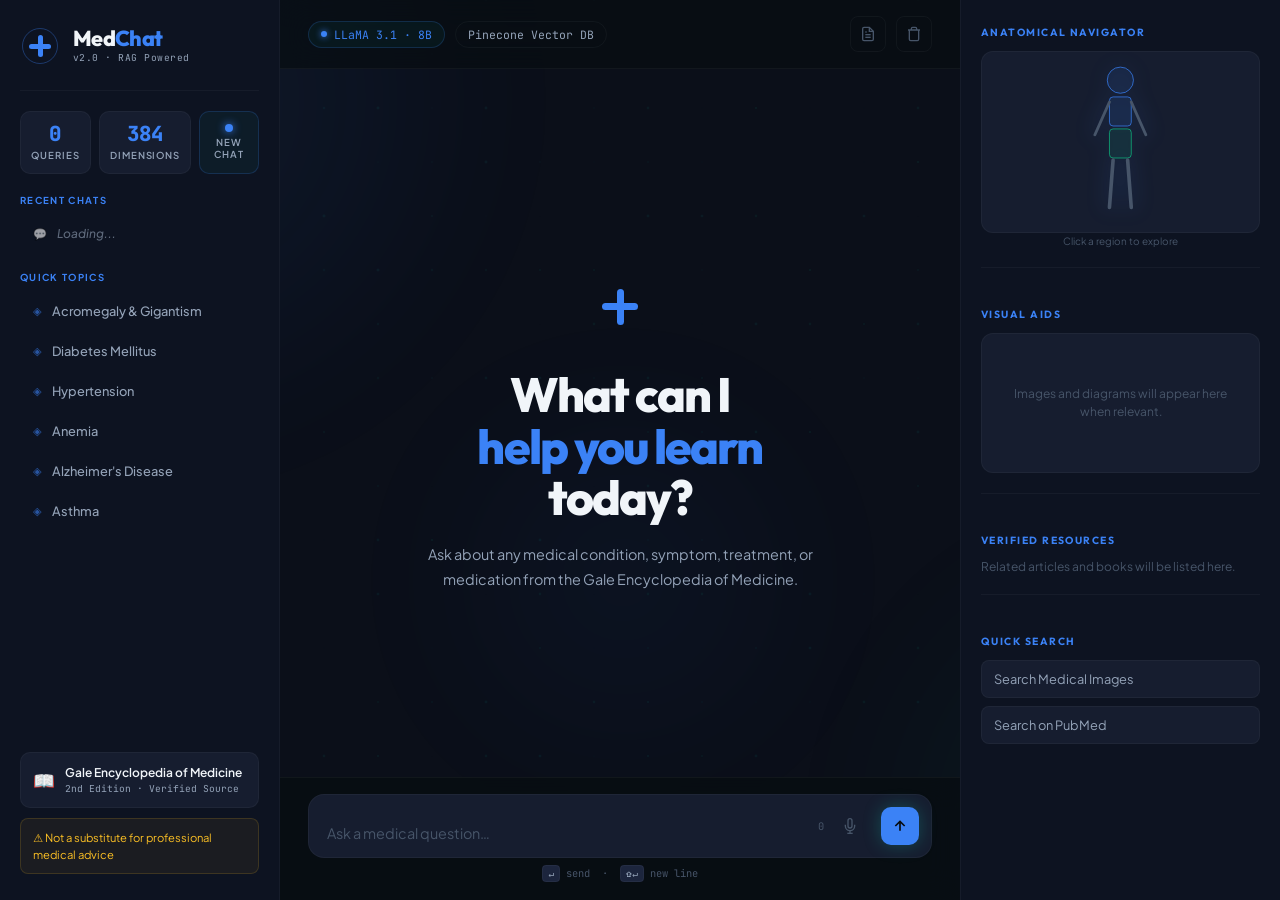
==== commit d351f4b0: "Pdf working" ====
--- a/templates/index.html
+++ b/templates/index.html
@@ -440,33 +440,47 @@
         }
 
         async function exportChat() {
+            const btn = document.querySelector('button[title="Export PDF"]');
+            if (btn) btn.style.opacity = '0.5';
+
             try {
                 const formData = new URLSearchParams();
                 formData.append('chat_id', currentChatId);
                 const res = await fetch('/export', { method: 'POST', body: formData });
-                if (res.ok) {
-                    const blob = await res.blob();
-
-                    let filename = 'MedChat_Consultation_Record.pdf';
-                    const cd = res.headers.get('Content-Disposition');
-                    if (cd && cd.includes('filename=')) {
-                        filename = cd.split('filename=')[1].replace(/["']/g, '');
-                    }
-
-                    const url = window.URL.createObjectURL(blob);
-                    const a = document.createElement('a');
-                    a.style.display = 'none';
-                    a.href = url;
-                    a.download = filename;
-                    document.body.appendChild(a);
-                    a.click();
+                
+                if (!res.ok) {
+                    const errText = await res.text();
+                    throw new Error(errText || 'Server error during export');
+                }
+
+                const blob = await res.blob();
+                if (blob.size === 0) throw new Error('Generated PDF is empty');
+
+                let filename = `MedChat_Consultation_${new Date().getTime()}.pdf`;
+                const cd = res.headers.get('Content-Disposition');
+                if (cd && cd.includes('filename=')) {
+                    filename = cd.split('filename=')[1].replace(/["']/g, '').trim();
+                }
+
+                const url = window.URL.createObjectURL(blob);
+                const a = document.createElement('a');
+                a.style.display = 'none';
+                a.href = url;
+                a.download = filename;
+                document.body.appendChild(a);
+                a.click();
+                
+                // Cleanup
+                setTimeout(() => {
+                    document.body.removeChild(a);
                     window.URL.revokeObjectURL(url);
-                } else {
-                    alert('Export failed.');
-                }
+                }, 100);
+
             } catch (err) {
-                console.error(err);
-                alert('Export failed due to network error.');
+                console.error('Export Error:', err);
+                alert('Export failed: ' + err.message);
+            } finally {
+                if (btn) btn.style.opacity = '1';
             }
         }
 
